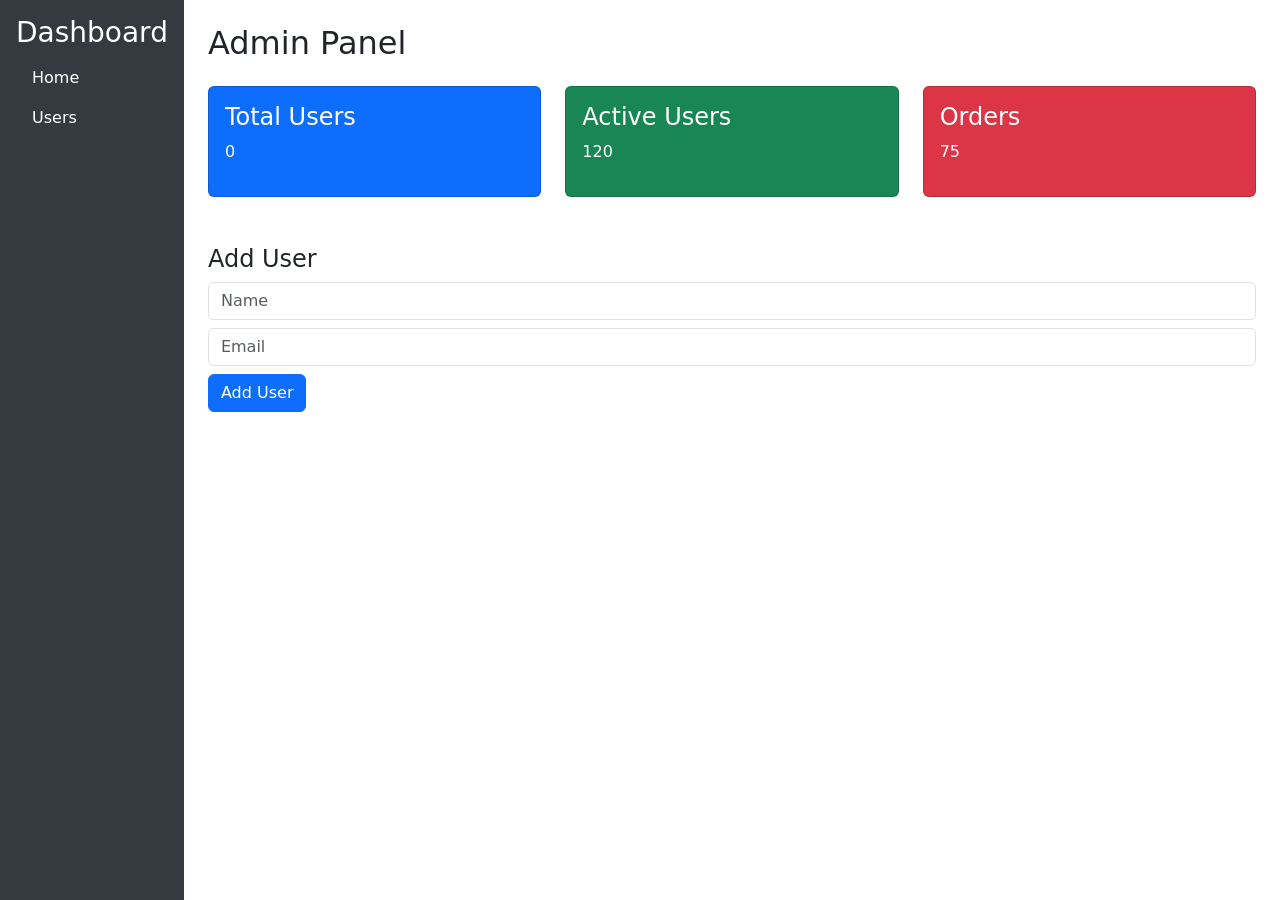
==== index.html @ 542ef557 "first commit" ====
<!DOCTYPE html>
<html lang="en">
<head>
  <meta charset="UTF-8">
  <title>Admin Dashboard</title>
  <link rel="stylesheet" href="style.css">
  <link href="https://cdn.jsdelivr.net/npm/bootstrap@5.3.0/dist/css/bootstrap.min.css" rel="stylesheet">
</head>

<body>

<div class="d-flex">

  <!-- Sidebar -->
  <div class="sidebar p-3">
    <h3>Dashboard</h3>
    <ul class="nav flex-column">
      <li class="nav-item"><a href="#" class="nav-link">Home</a></li>
      <li class="nav-item"><a href="display.html" class="nav-link">Users</a></li>
    </ul>
  </div>

  <!-- Main Content -->
  <div class="container-fluid p-4">

    <h2>Admin Panel</h2>

    <!-- Cards -->
    <div class="row mt-4">
      <div class="col-md-4">
        <div class="card text-white bg-primary p-3">
          <h4>Total Users</h4>
          <p id="totalUsers">0</p>
        </div>
      </div>

      <div class="col-md-4">
        <div class="card text-white bg-success p-3">
          <h4>Active Users</h4>
          <p>120</p>
        </div>
      </div>

      <div class="col-md-4">
        <div class="card text-white bg-danger p-3">
          <h4>Orders</h4>
          <p>75</p>
        </div>
      </div>
    </div>

    <!-- Form -->
    <div class="mt-5">
      <h4>Add User</h4>

      <form id="userForm">
        <input type="text" id="name" class="form-control mb-2" placeholder="Name" required>
        <input type="email" id="email" class="form-control mb-2" placeholder="Email" required>
        <button class="btn btn-primary">Add User</button>
      </form>
    </div>

  </div>
</div>

<script>
let form = document.getElementById("userForm");

form.addEventListener("submit", function(e){
  e.preventDefault();

  let name = document.getElementById("name").value;
  let email = document.getElementById("email").value;

  let users = JSON.parse(localStorage.getItem("users")) || [];

  users.push({name, email});

  localStorage.setItem("users", JSON.stringify(users));

  alert("User Added!");

  form.reset();
  updateCount();
});

function updateCount(){
  let users = JSON.parse(localStorage.getItem("users")) || [];
  document.getElementById("totalUsers").innerText = users.length;
}

updateCount();
</script>

</body>
</html>
---- style.css ----
body {
  font-family: Arial;
}

.sidebar {
  width: 200px;
  height: 100vh;
  background: #343a40;
  color: white;
}

.sidebar .nav-link {
  color: white;
}

.sidebar .nav-link:hover {
  background: #495057;
}
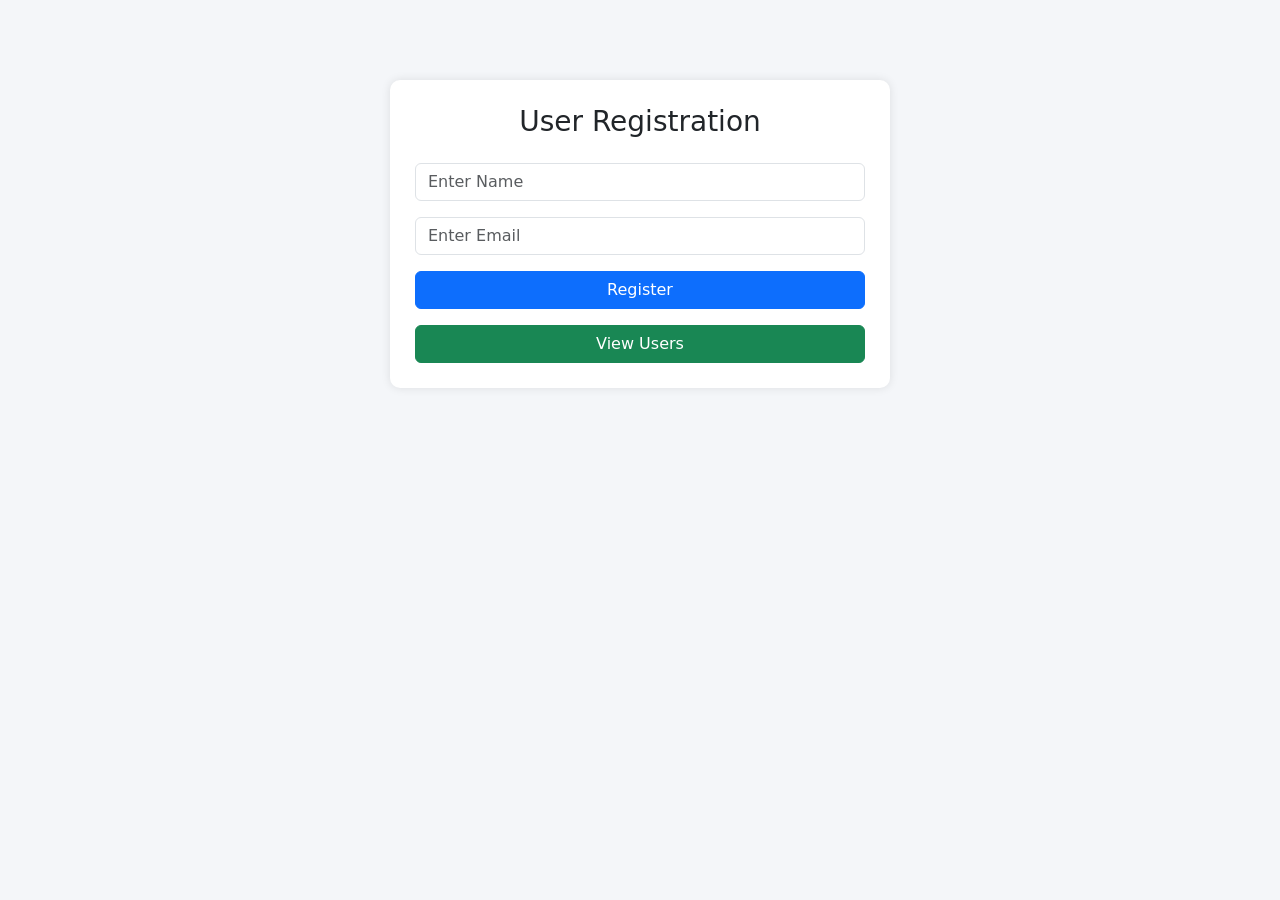
==== commit 5fc95e9e: "Add files via upload" ====
--- a/index.html
+++ b/index.html
@@ -1,96 +1,69 @@
-<!DOCTYPE html>
-<html lang="en">
-<head>
-  <meta charset="UTF-8">
-  <title>Admin Dashboard</title>
-  <link rel="stylesheet" href="style.css">
-  <link href="https://cdn.jsdelivr.net/npm/bootstrap@5.3.0/dist/css/bootstrap.min.css" rel="stylesheet">
-</head>
-
-<body>
-
-<div class="d-flex">
-
-  <!-- Sidebar -->
-  <div class="sidebar p-3">
-    <h3>Dashboard</h3>
-    <ul class="nav flex-column">
-      <li class="nav-item"><a href="#" class="nav-link">Home</a></li>
-      <li class="nav-item"><a href="display.html" class="nav-link">Users</a></li>
-    </ul>
-  </div>
-
-  <!-- Main Content -->
-  <div class="container-fluid p-4">
-
-    <h2>Admin Panel</h2>
-
-    <!-- Cards -->
-    <div class="row mt-4">
-      <div class="col-md-4">
-        <div class="card text-white bg-primary p-3">
-          <h4>Total Users</h4>
-          <p id="totalUsers">0</p>
-        </div>
-      </div>
-
-      <div class="col-md-4">
-        <div class="card text-white bg-success p-3">
-          <h4>Active Users</h4>
-          <p>120</p>
-        </div>
-      </div>
-
-      <div class="col-md-4">
-        <div class="card text-white bg-danger p-3">
-          <h4>Orders</h4>
-          <p>75</p>
-        </div>
-      </div>
-    </div>
-
-    <!-- Form -->
-    <div class="mt-5">
-      <h4>Add User</h4>
-
-      <form id="userForm">
-        <input type="text" id="name" class="form-control mb-2" placeholder="Name" required>
-        <input type="email" id="email" class="form-control mb-2" placeholder="Email" required>
-        <button class="btn btn-primary">Add User</button>
-      </form>
-    </div>
-
-  </div>
-</div>
-
-<script>
-let form = document.getElementById("userForm");
-
-form.addEventListener("submit", function(e){
-  e.preventDefault();
-
-  let name = document.getElementById("name").value;
-  let email = document.getElementById("email").value;
-
-  let users = JSON.parse(localStorage.getItem("users")) || [];
-
-  users.push({name, email});
-
-  localStorage.setItem("users", JSON.stringify(users));
-
-  alert("User Added!");
-
-  form.reset();
-  updateCount();
-});
-
-function updateCount(){
-  let users = JSON.parse(localStorage.getItem("users")) || [];
-  document.getElementById("totalUsers").innerText = users.length;
-}
-
-updateCount();
-</script>
-
-</body>
+<!DOCTYPE html>
+<html lang="en">
+<head>
+  <meta charset="UTF-8">
+  <title>User Registration</title>
+  <link href="https://cdn.jsdelivr.net/npm/bootstrap@5.3.0/dist/css/bootstrap.min.css" rel="stylesheet">
+  <style>
+    body {
+      background: #f4f6f9;
+    }
+    .container {
+      max-width: 500px;
+      margin-top: 80px;
+      background: white;
+      padding: 25px;
+      border-radius: 10px;
+      box-shadow: 0px 0px 10px rgba(0,0,0,0.1);
+    }
+  </style>
+</head>
+
+<body>
+
+<div class="container">
+  <h3 class="text-center mb-4">User Registration</h3>
+
+  <form id="userForm">
+    <input type="text" id="name" class="form-control mb-3" placeholder="Enter Name" required>
+    <input type="email" id="email" class="form-control mb-3" placeholder="Enter Email" required>
+    
+    <button class="btn btn-primary w-100">Register</button>
+  </form>
+
+  <a href="display.html" class="btn btn-success w-100 mt-3">View Users</a>
+</div>
+
+<script>
+document.getElementById("userForm").addEventListener("submit", function(e){
+  e.preventDefault();
+
+  let name = document.getElementById("name").value;
+  let email = document.getElementById("email").value;
+
+  let user = { name, email };
+
+  // AJAX POST
+  let xhr = new XMLHttpRequest();
+  xhr.open("POST", "https://jsonplaceholder.typicode.com/posts", true);
+  xhr.setRequestHeader("Content-Type", "application/json");
+
+  xhr.onload = function() {
+    if (xhr.status === 201) {
+
+      // Save to localStorage
+      let users = JSON.parse(localStorage.getItem("users")) || [];
+      users.push(user);
+      localStorage.setItem("users", JSON.stringify(users));
+
+      alert("User Registered Successfully!");
+      document.getElementById("userForm").reset();
+    }
+  };
+
+  xhr.send(JSON.stringify(user));
+});
+</script>
+
+</body>
 </html>
